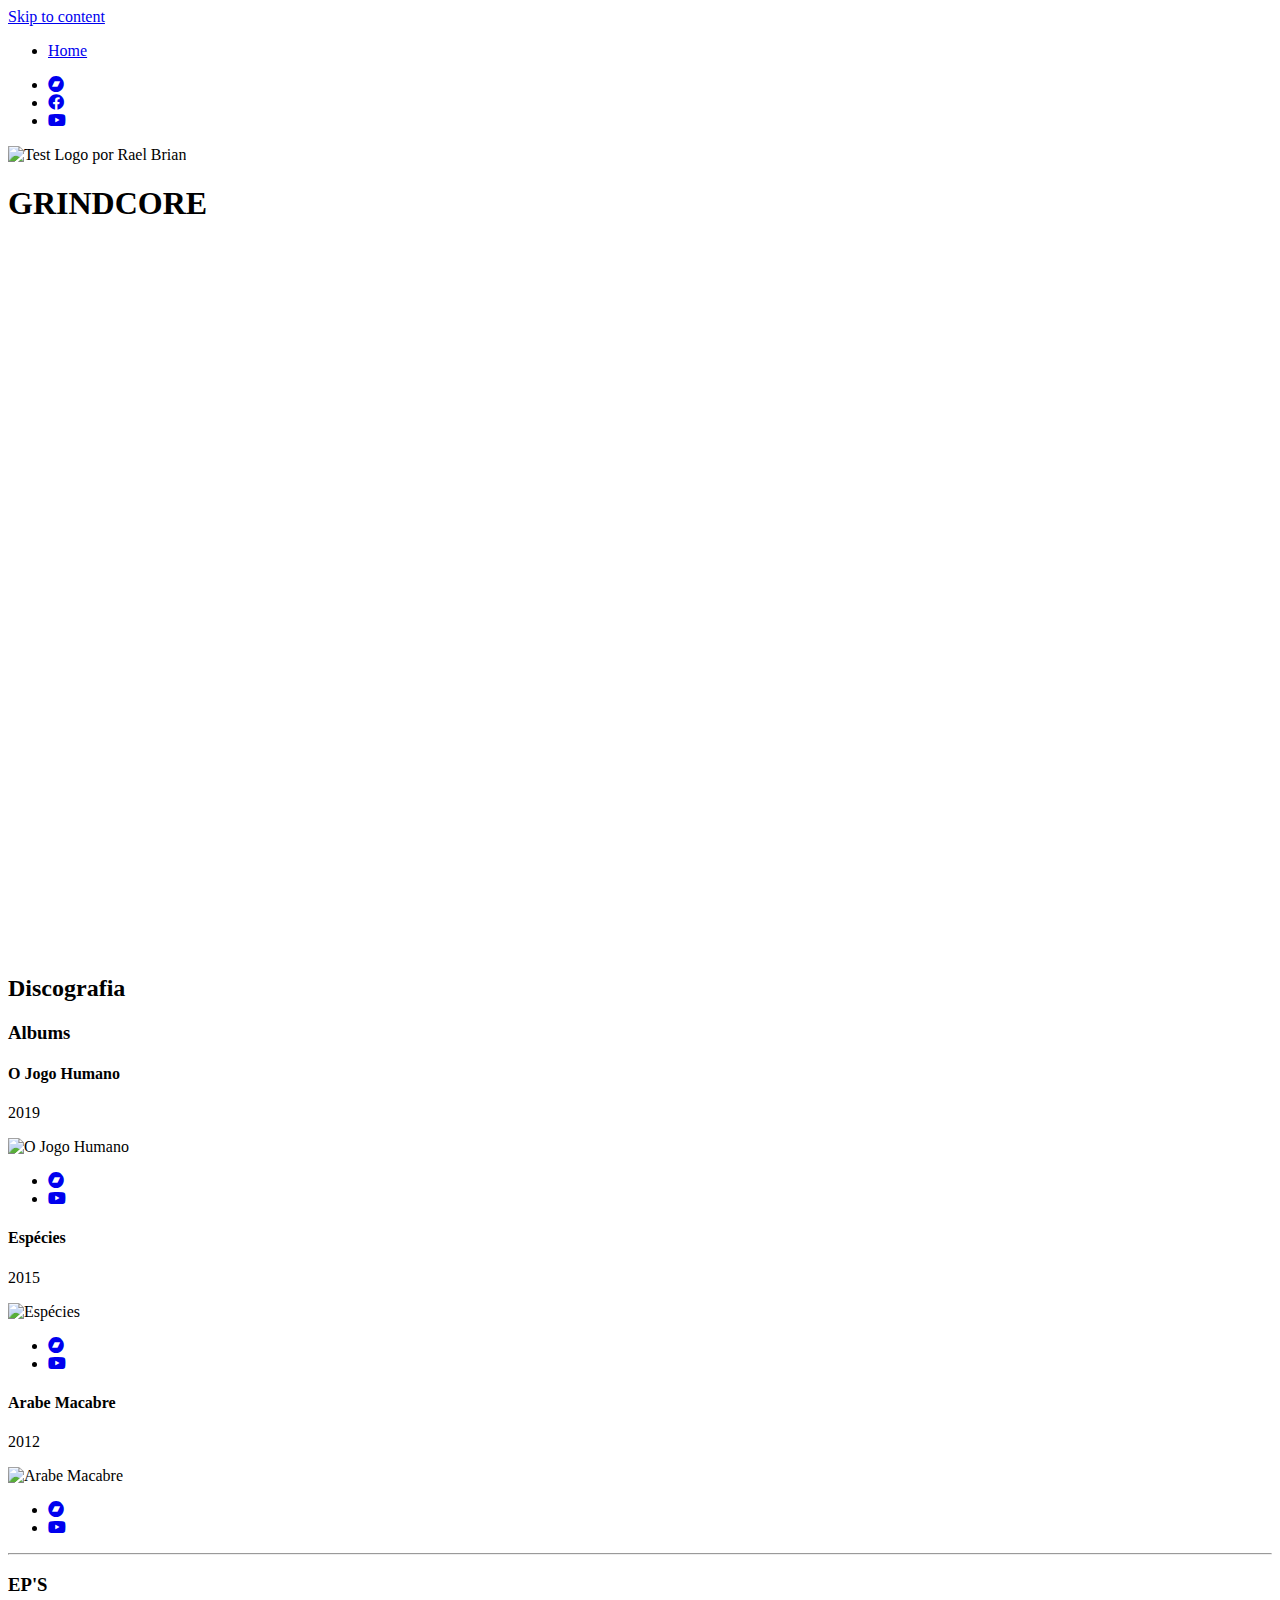
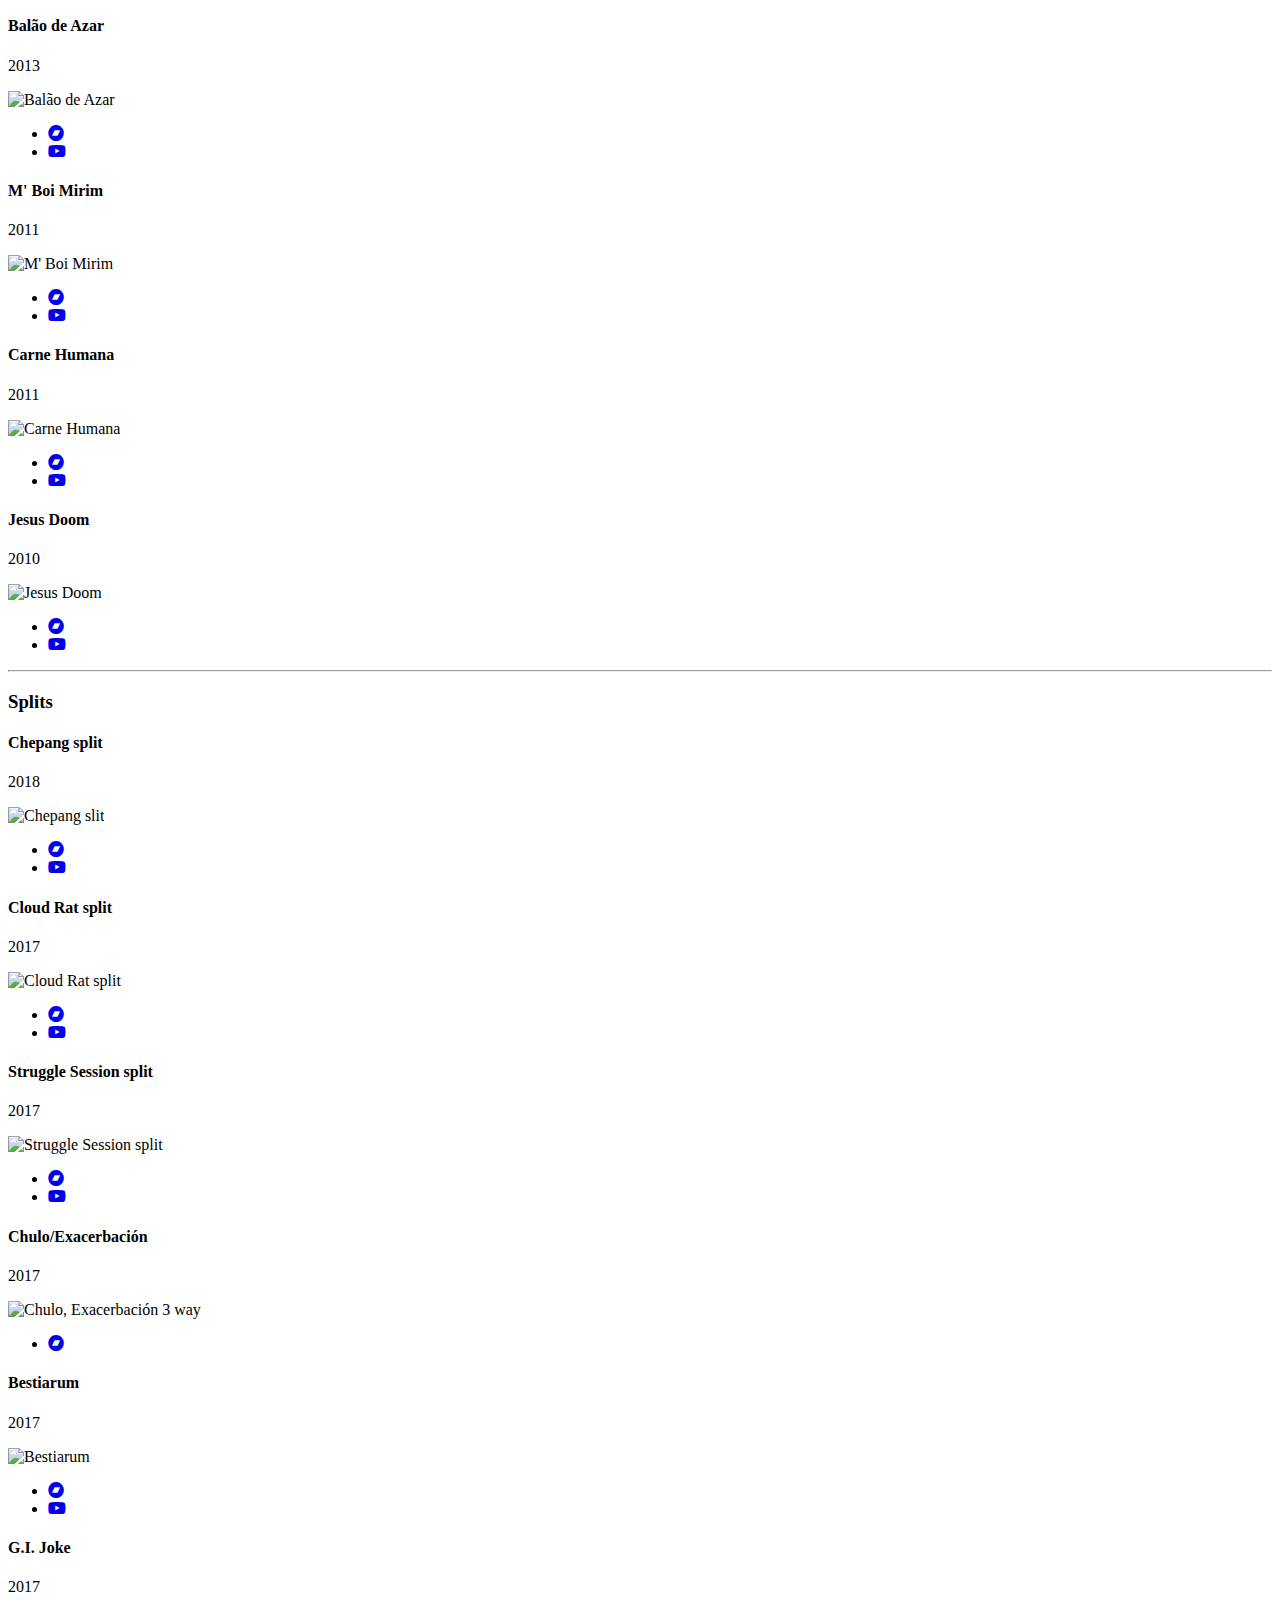
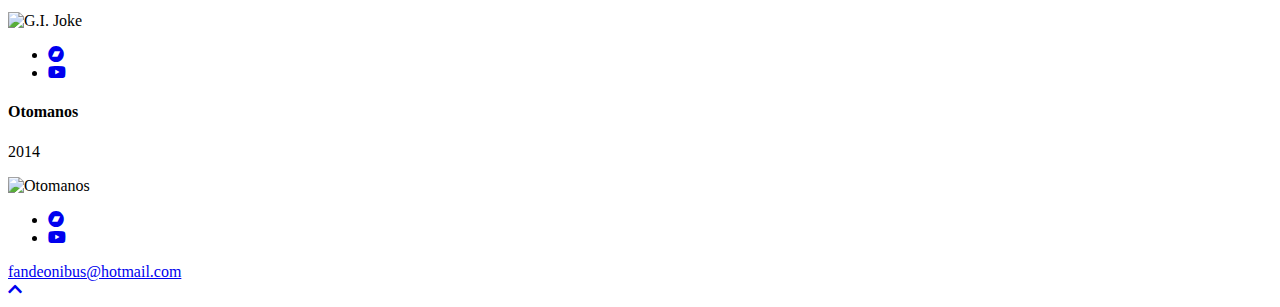
==== index.html @ f872b454 "Create index.html" ====
<!doctype html>
<html lang="pt-BR">

<head>
  <meta charset="UTF-8">
  <meta name="viewport" content="width=device-width, initial-scale=1">
  <!-- font awesome -->
  <link rel="stylesheet" href="https://cdnjs.cloudflare.com/ajax/libs/font-awesome/5.11.2/css/all.css">
  <!-- fonts -->
  <link
    href="https://fonts.googleapis.com/css?family=Dosis:200,300,400,500,600,700,800&amp;display=swap"
    rel="stylesheet" />

  <title>TEST &#8211; GRINDCORE</title>
  
  <link rel="stylesheet" id="test2019-style-css"
    href="css/app.css"
    type="text/css" media="all" />




  
  <!-- favicon -->
  <link rel="apple-touch-icon" sizes="180x180"
    href="pple-touch-icon.png">
  <link rel="icon" type="image/png" sizes="32x32"
    href="favicon-32x32.png">
  <link rel="icon" type="image/png" sizes="16x16"
    href="favicon-16x16.png">
</head>

<!-- loader -->
<!---------------------------------
  OVERLAY
---------------------------------->
<div class="overlay"></div>

<body class="home page-template page-template-page-home page-template-page-home-php page page-id-6">
  <div id="page" class="site">
    <a class="skip-link screen-reader-text" href="#content">Skip to content</a>

    <header id="masthead" class="masthead site-header">

      <div class="masthead__wrap">

        <!-- main-menu -->
        <nav class="main-menu">
          <ul class="main-menu__list">
            <li class="main-menu__item">
              <a href="https://testdeath.com.br/" title="Home"
                class="main-menu__link">Home</a>
            </li>
          </ul>
        </nav>

        <!-- social -->
        <ul class="social">
          <li class="social__item">
            <a href="https://testgrind.bandcamp.com/" target="_blank"
              title="Bandcamp" class="social__link"><i
                class=" social__icon social__icon--bandcamp fab fa-bandcamp"></i></a>
          </li>

          <li class="social__item">
            <a href="https://www.facebook.com/testgrind/" target="_blank"
              title="Facebook" class="social__link"><i
                class=" social__icon social__icon--facebook fab fa-facebook"></i></a>
          </li>

          <li class="social__item">
            <a href="https://www.youtube.com/channel/UCWrOYEV2e_RDUtXMfIpkm8A"
              target="_blank" title="YouTube" class="social__link"><i
                class=" social__icon social__icon--youtube fab fa-youtube"></i></a>
          </li>
        </ul>

      </div>

      <!-- <div class="site-branding">
							<p class="site-title"><a href="https://testdeath.com.br/" rel="home">TEST</a></p>
								<p class="site-description">GRINDCORE</p>
					</div>

		<nav id="site-navigation" class="main-navigation">
			<button class="menu-toggle" aria-controls="primary-menu" aria-expanded="false">Primary Menu</button>
			<div id="primary-menu" class="menu"><ul>
<li class="page_item page-item-70"><a href="https://testdeath.com.br/agenda/">Agenda</a></li>
<li class="page_item page-item-6 current_page_item"><a href="https://testdeath.com.br/" aria-current="page">Home</a></li>
</ul></div>
		</nav> -->
    </header>

    <div id="content" class="site-content">



      <!---------------------------------
  HERO
---------------------------------->
      <section class="hero">
        <!-- identity -->
        <div class="identity">

          <img
            src="https://web.archive.org/web/20200428084638im_/https://testdeath.com.br/wp-content/uploads/2020/01/test-logo-RaelBrian.png"
            alt="Test Logo por Rael Brian" class="identity__image" width="380" />

          <h1 class="identity__title">GRINDCORE</h1>
        </div>

        <!-- title -->
      
  
        <article class="feature-video">

          <style>
            .embed-container {
              position: relative;
              padding-bottom: 56.25%;
              height: 0;
              overflow: hidden;
              max-width: 100%;
            }
          
            .embed-container iframe,
            .embed-container object,
            .embed-container embed {
              position: absolute;
              top: 0;
              left: 0;
              width: 100%;
              height: 100%;
            }
          </style>
          <div class='embed-container'><iframe src='https://www.youtube.com/embed/NFOLNl3p86w' frameborder='0'
              allowfullscreen></iframe></div>

        </article>

      </section> <!-- end .hero -->
      <section class="section">

        <!-- title -->
        <div class="title">
          <h2 class="title__text">Discografia</h2>
        </div>


        <!-- Albums -->
        <section class="albums">

          <div class="albums__title">
            <h3 class="subtitle">Albums</h3>
          </div>

          <!-- album item -->
          <article class="albums__item">
            <h4 class="albums__name">O Jogo Humano</h4>
            <p class="albums__year">2019</p>
            <div class="albums__cover-wrap">
              <img
                data-src="images/albums/o-jogo-humano-bncmp.jpg"
                alt="O Jogo Humano" class="albums__cover">
            </div>

            <ul class="platforms">
              <li class="platforms__item">
                <a href="https://testgrind.bandcamp.com/album/o-jogo-humano-bandcamp-edit"
                  target="_blank" title="Bandcamp" class="platforms__link"><i
                    class="platforms__icon platforms__icon--bandcamp fab fa-bandcamp"></i></a>
              </li>
              <li class="platforms__item">
                <a href="https://www.youtube.com/watch?v=fslRxEBNBH8"
                  target="_blank" title="YouTube" class="platforms__link"><i
                    class="platforms__icon platforms__icon--youtube fab fa-youtube"></i></a>
              </li>
            </ul>
          </article>

          <!-- album item -->
          <article class="albums__item">
            <h4 class="albums__name">Espécies</h4>
            <p class="albums__year">2015</p>
            <div class="albums__cover-wrap">
              <img
                data-src="images/albums/especies-cover.jpg"
                alt="Espécies" class="albums__cover">
            </div>

            <ul class="platforms">
              <li class="platforms__item">
                <a href="https://testgrind.bandcamp.com/album/esp-cies"
                  target="_blank" title="Bandcamp" class="platforms__link"><i
                    class="platforms__icon platforms__icon--bandcamp fab fa-bandcamp"></i></a>
              </li>
              <li class="platforms__item">
                <a href="https://www.youtube.com/watch?v=FbZ4Hc7PgfA"
                  target="_blank" title="YouTube" class="platforms__link"><i
                    class="platforms__icon platforms__icon--youtube fab fa-youtube"></i></a>
              </li>
            </ul>
          </article>

          <!-- album item -->
          <article class="albums__item">
            <h4 class="albums__name">Arabe Macabre</h4>
            <p class="albums__year">2012</p>
            <div class="albums__cover-wrap">
              <img
                data-src="images/albums/arabe-macabre-cover.jpg"
                alt="Arabe Macabre" class="albums__cover">
            </div>

            <ul class="platforms">
              <li class="platforms__item">
                <a href="https://testgrind.bandcamp.com/album/arabe-macabre"
                  target="_blank" title="Bandcamp" class="platforms__link"><i
                    class="platforms__icon platforms__icon--bandcamp fab fa-bandcamp"></i></a>
              </li>
              <li class="platforms__item">
                <a href="https://www.youtube.com/watch?v=S_bRQFIpBnE"
                  target="_blank" title="YouTube" class="platforms__link"><i
                    class="platforms__icon platforms__icon--youtube fab fa-youtube"></i></a>
              </li>
            </ul>
          </article>

        </section>

        <hr class="divider">

        <!-- EP's -->
        <section class="albums">

          <div class="albums__title">
            <h3 class="subtitle">EP'S</h3>
          </div>

          <!-- album item -->
          <article class="albums__item">
            <h4 class="albums__name">Balão de Azar</h4>
            <p class="albums__year">2013</p>
            <div class="albums__cover-wrap">
              <img
                data-src="images/albums/balaodeazar-cover.jpg"
                alt="Balão de Azar" class="albums__cover">
            </div>

            <ul class="platforms">
              <li class="platforms__item">
                <a href="https://testgrind.bandcamp.com/album/bal-o-de-azar"
                  target="_blank" title="Bandcamp" class="platforms__link"><i
                    class="platforms__icon platforms__icon--bandcamp fab fa-bandcamp"></i></a>
              </li>
              <li class="platforms__item">
                <a href="https://www.youtube.com/watch?v=VwniEjxw1tY"
                  target="_blank" title="YouTube" class="platforms__link"><i
                    class="platforms__icon platforms__icon--youtube fab fa-youtube"></i></a>
              </li>
            </ul>
          </article>

          <!-- album item -->
          <article class="albums__item">
            <h4 class="albums__name">M' Boi Mirim</h4>
            <p class="albums__year">2011</p>
            <div class="albums__cover-wrap">
              <img
                data-src="images/albums/mboimirim-cover.jpg"
                alt="M' Boi Mirim" class="albums__cover">
            </div>

            <ul class="platforms">
              <li class="platforms__item">
                <a href="https://testgrind.bandcamp.com/album/m-boi-mirim"
                  target="_blank" title="Bandcamp" class="platforms__link"><i
                    class="platforms__icon  platforms__icon--bandcamp fab fa-bandcamp"></i></a>
              </li>
              <li class="platforms__item">
                <a href="https://www.youtube.com/watch?v=J9SYLvSTitU"
                  target="_blank" title="YouTube" class="platforms__link"><i
                    class="platforms__icon  platforms__icon--youtube fab fa-youtube"></i></a>
              </li>
            </ul>
          </article>

          <!-- album item -->
          <article class="albums__item">
            <h4 class="albums__name">Carne Humana</h4>
            <p class="albums__year">2011</p>
            <div class="albums__cover-wrap">
              <img
                data-src="images/albums/carne-humana-cover.jpg"
                alt="Carne Humana" class="albums__cover">
            </div>

            <ul class="platforms">
              <li class="platforms__item">
                <a href="https://testgrind.bandcamp.com/album/carne-humana"
                  target="_blank" title="Bandcamp" class="platforms__link"><i
                    class="platforms__icon platforms__icon--bandcamp fab fa-bandcamp"></i></a>
              </li>
              <li class="platforms__item">
                <a href="https://www.youtube.com/watch?v=O1ae-QJW0Uo"
                  target="_blank" title="YouTube" class="platforms__link"><i
                    class="platforms__icon platforms__icon--youtube fab fa-youtube"></i></a>
              </li>
            </ul>
          </article>

          <!-- album item -->
          <article class="albums__item">
            <h4 class="albums__name">Jesus Doom</h4>
            <p class="albums__year">2010</p>
            <div class="albums__cover-wrap">
              <img
                data-src="images/albums/jesus-doom-cover.jpg"
                alt="Jesus Doom" class="albums__cover">
            </div>

            <ul class="platforms">
              <li class="platforms__item">
                <a href="https://testgrind.bandcamp.com/album/jesus-doom"
                  target="_blank" title="Bandcamp" class="platforms__link"><i
                    class="platforms__icon platforms__icon--bandcamp fab fa-bandcamp"></i></a>
              </li>
              <li class="platforms__item">
                <a href="https://www.youtube.com/watch?v=tVLimVxdhrQ"
                  target="_blank" title="YouTube" class="platforms__link"><i
                    class="platforms__icon platforms__icon--youtube fab fa-youtube"></i></a>
              </li>
            </ul>
          </article>

        </section>

        <hr class="divider">

        <!-- Splits -->
        <section class="albums">

          <div class="albums__title">
            <h3 class="subtitle">Splits</h3>
          </div>

          <!-- album item -->
          <article class="albums__item">
            <h4 class="albums__name">Chepang split</h4>
            <p class="albums__year">2018</p>
            <div class="albums__cover-wrap">
              <img
                data-src="images/albums/chepang-cover.jpg"
                alt="Chepang slit" class="albums__cover">
            </div>

            <ul class="platforms">
              <li class="platforms__item">
                <a href="https://chepang.bandcamp.com/album/chepang-test"
                  target="_blank" title="Bandcamp" class="platforms__link"><i
                    class="platforms__icon  platforms__icon--bandcamp fab fa-bandcamp"></i></a>
              </li>
              <li class="platforms__item">
                <a href="https://www.youtube.com/watch?v=evqMl261u-o"
                  target="_blank" title="YouTube" class="platforms__link"><i
                    class="platforms__icon platforms__icon--youtube fab fa-youtube"></i></a>
              </li>
            </ul>
          </article>

          <!-- album item -->
          <article class="albums__item">
            <h4 class="albums__name">Cloud Rat split</h4>
            <p class="albums__year">2017</p>
            <div class="albums__cover-wrap">
              <img
                data-src="images/albums/cloudrat-cover.jpg"
                alt="Cloud Rat split" class="albums__cover">
            </div>

            <ul class="platforms">
              <li class="platforms__item">
                <a href="https://momentofcollapserecords.bandcamp.com/album/cloud-rat-test"
                  target="_blank" title="Bandcamp" class="platforms__link"><i
                    class="platforms__icon  platforms__icon--bandcamp fab fa-bandcamp"></i></a>
              </li>
              <li class="platforms__item">
                <a href="https://www.youtube.com/watch?v=HdaGfaAgNwQ&amp;list=OLAK5uy_lnwpGZPc8JqRUm-fEDxVZrDL10nLwFzQw"
                  target="_blank" title="YouTube" class="platforms__link"><i
                    class="platforms__icon platforms__icon--youtube fab fa-youtube"></i></a>
              </li>
            </ul>
          </article>

          <!-- album item -->
          <article class="albums__item">
            <h4 class="albums__name">Struggle Session split</h4>
            <p class="albums__year">2017</p>
            <div class="albums__cover-wrap">
              <img
                data-src="images/albums/strugglesession-cover.jpg"
                alt="Struggle Session split" class="albums__cover">
            </div>

            <ul class="platforms">
              <li class="platforms__item">
                <a href="https://strugglesession.bandcamp.com/album/split-w-t-e-s-t"
                  target="_blank" title="Bandcamp" class="platforms__link"><i
                    class="platforms__icon platforms__icon--bandcamp fab fa-bandcamp"></i></a>
              </li>
              <li class="platforms__item">
                <a href="https://www.youtube.com/watch?v=60bSxwm-xZs"
                  target="_blank" title="YouTube" class="platforms__link"><i
                    class="platforms__icon platforms__icon--youtube fab fa-youtube"></i></a>
              </li>
            </ul>
          </article>

          <!-- album item -->
          <article class="albums__item">
            <h4 class="albums__name">Chulo/Exacerbación</h4>
            <p class="albums__year">2017</p>
            <div class="albums__cover-wrap">
              <img
                data-src="images/albums/chuloexacerbacion-cover.jpg"
                alt="Chulo, Exacerbación 3 way" class="albums__cover">
            </div>

            <ul class="platforms">
              <li class="platforms__item">
                <a href="https://testgrind.bandcamp.com/album/test-chulo-exacerbaci-n-3-way-tape"
                  target="_blank" title="Bandcamp" class="platforms__link"><i
                    class="platforms__icon platforms__icon--bandcamp fab fa-bandcamp"></i></a>
              </li>
            </ul>
          </article>

          <!-- album item -->
          <article class="albums__item">
            <h4 class="albums__name">Bestiarum</h4>
            <p class="albums__year">2017</p>
            <div class="albums__cover-wrap">
              <img
                data-src="images/albums/bestiarum-cover.jpg"
                alt="Bestiarum" class="albums__cover">
            </div>

            <ul class="platforms">
              <li class="platforms__item">
                <a href="https://entropiah.bandcamp.com/album/bestiarum-split-w-test"
                  target="_blank" title="Bandcamp" class="platforms__link"><i
                    class="platforms__icon platforms__icon--bandcamp fab fa-bandcamp"></i></a>
              </li>
              <li class="platforms__item">
                <a href="https://www.youtube.com/watch?v=vjovsAF3-Ws"
                  target="_blank" title="YouTube" class="platforms__link"><i
                    class="platforms__icon platforms__icon--youtube fab fa-youtube"></i></a>
              </li>
            </ul>
          </article>

          <!-- album item -->
          <article class="albums__item">
            <h4 class="albums__name">G.I. Joke</h4>
            <p class="albums__year">2017</p>
            <div class="albums__cover-wrap">
              <img
                data-src="images/albums/gijoke-cover.jpg"
                alt="G.I. Joke" class="albums__cover">
            </div>

            <ul class="platforms">
              <li class="platforms__item">
                <a href="https://abekeit.bandcamp.com/album/g-i-joke-test-split"
                  target="_blank" title="Bandcamp" class="platforms__link"><i
                    class="platforms__icon platforms__icon--bandcamp fab fa-bandcamp"></i></a>
              </li>
              <li class="platforms__item">
                <a href="https://www.youtube.com/watch?v=RcooCpEz7tc"
                  target="_blank" title="YouTube" class="platforms__link"><i
                    class="platforms__icon platforms__icon--youtube fab fa-youtube"></i></a>
              </li>
            </ul>
          </article>

          <!-- album item -->
          <article class="albums__item">
            <h4 class="albums__name">Otomanos</h4>
            <p class="albums__year">2014</p>
            <div class="albums__cover-wrap">
              <img
                data-src="images/albums/otomanos-cover.jpg"
                alt="Otomanos" class="albums__cover">
            </div>

            <ul class="platforms">
              <li class="platforms__item">
                <a href="https://otomanos.bandcamp.com/" target="_blank"
                  title="Bandcamp" class="platforms__link"><i
                    class="platforms__icon platforms__icon--bandcamp fab fa-bandcamp"></i></a>
              </li>
              <li class="platforms__item">
                <a href="https://www.youtube.com/watch?v=VLdUDlGlqF8"
                  target="_blank" title="YouTube" class="platforms__link"><i
                    class="platforms__icon platforms__icon--youtube fab fa-youtube"></i></a>
              </li>
            </ul>
          </article>

        </section>

      </section>


      <!---------------------------------
  FOOTER
---------------------------------->
      <footer class="main-footer">
        <div class="highlight highlight--footer">
          <a href="https://web.archive.org/web/20200428084638/mailto:fandeonibus@hotmail.com" title="Email"
            class="highlight__text  highlight__text--footer">fandeonibus@hotmail.com</a>
        </div>
      </footer>

      <!-- back to top -->
      <a href="#top" title="Top" id="to-top" class="to-top">
        <i class="to-top__icon fas fa-chevron-up"></i>
      </a>

      <script type="text/javascript"
        src="https://web.archive.org/web/20200428084638js_/https://testdeath.com.br/wp-content/themes/test2019/js/navigation.js?ver=20151215"></script>
      <script type="text/javascript"
        src="https://web.archive.org/web/20200428084638js_/https://testdeath.com.br/wp-content/themes/test2019/js/skip-link-focus-fix.js?ver=20151215"></script>
      <script type="text/javascript"
        src="https://web.archive.org/web/20200428084638js_/https://testdeath.com.br/wp-includes/js/wp-embed.min.js?ver=5.3.2"></script>

      <!-- Jquery 3.4.1 -->
      <script
        src="https://web.archive.org/web/20200428084638js_/https://testdeath.com.br/wp-content/themes/test2019/assets/js/jquery341.min.js"></script>
      <!-- javascript -->
      <script
        src="https://web.archive.org/web/20200428084638js_/https://testdeath.com.br/wp-content/themes/test2019/assets/js/app.js"></script>
</body>

</html>
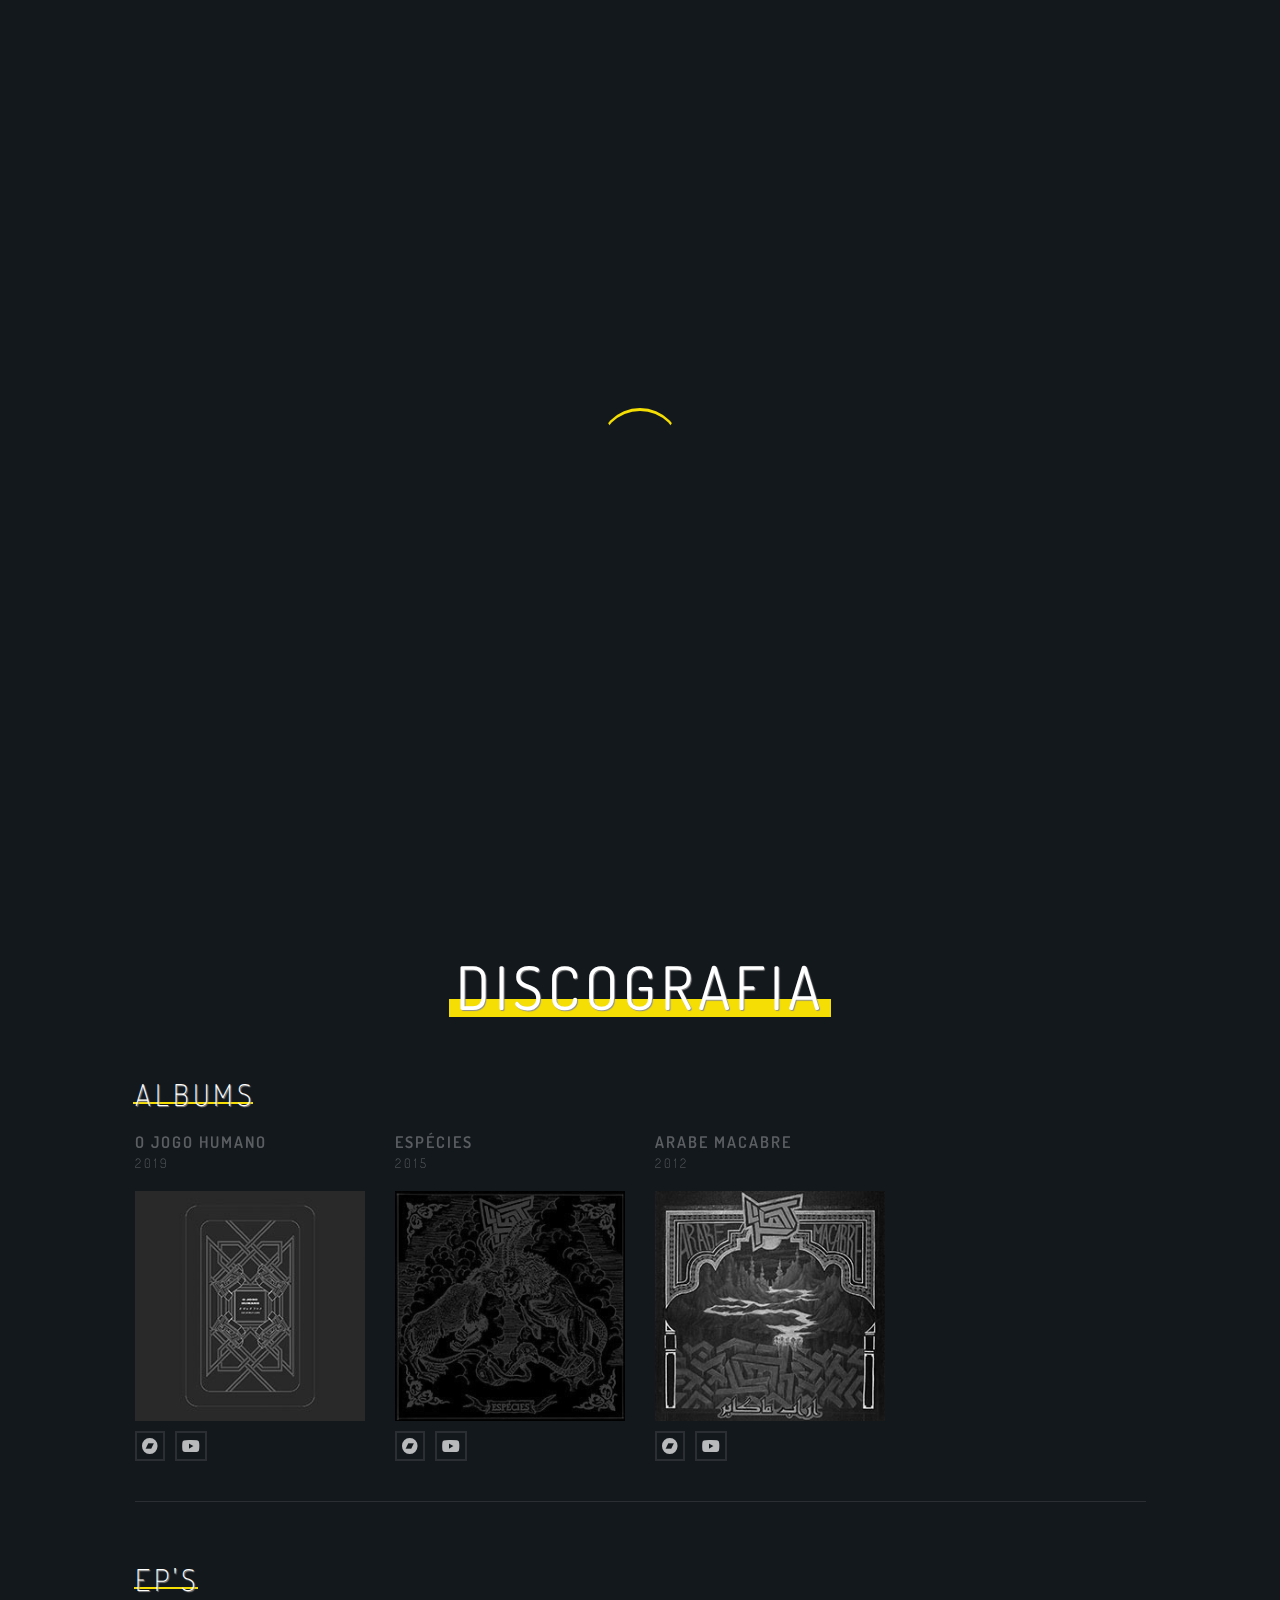
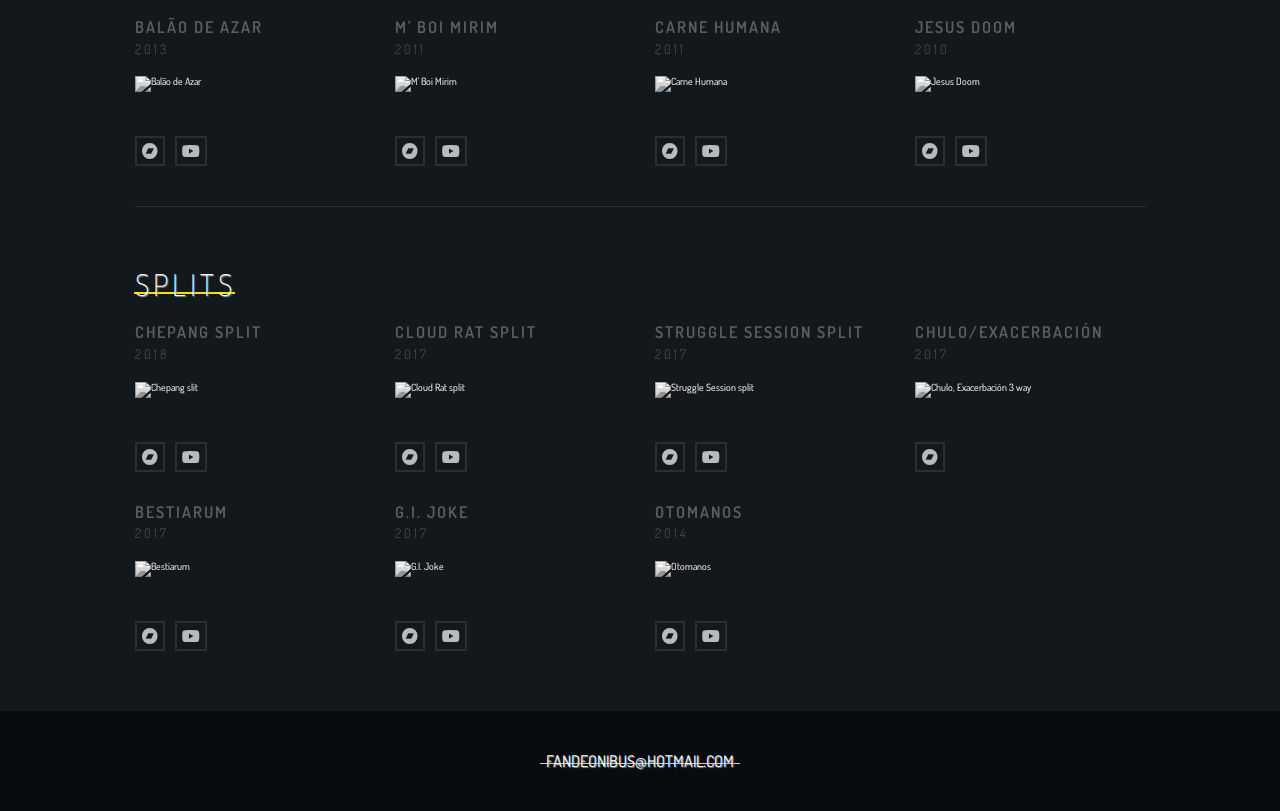
==== commit ba83510d: "Housekeeping" ====
--- a/index.html
+++ b/index.html
@@ -527,19 +527,8 @@
         <i class="to-top__icon fas fa-chevron-up"></i>
       </a>
 
-      <script type="text/javascript"
-        src="https://web.archive.org/web/20200428084638js_/https://testdeath.com.br/wp-content/themes/test2019/js/navigation.js?ver=20151215"></script>
-      <script type="text/javascript"
-        src="https://web.archive.org/web/20200428084638js_/https://testdeath.com.br/wp-content/themes/test2019/js/skip-link-focus-fix.js?ver=20151215"></script>
-      <script type="text/javascript"
-        src="https://web.archive.org/web/20200428084638js_/https://testdeath.com.br/wp-includes/js/wp-embed.min.js?ver=5.3.2"></script>
-
-      <!-- Jquery 3.4.1 -->
-      <script
-        src="https://web.archive.org/web/20200428084638js_/https://testdeath.com.br/wp-content/themes/test2019/assets/js/jquery341.min.js"></script>
       <!-- javascript -->
-      <script
-        src="https://web.archive.org/web/20200428084638js_/https://testdeath.com.br/wp-content/themes/test2019/assets/js/app.js"></script>
+      <script src="js/main.js"></script>
 </body>
 
-</html>
+</html>--- a/css/app.css
+++ b/css/app.css
@@ -0,0 +1,1120 @@
+/*--------------------------------------------------------------
+# Normalize
+--------------------------------------------------------------*/
+/* PLUGINS STYLES */
+/*'Plugins' holds 3rd part styles*/
+/* BASE STYLES */
+/*'Base' holds Helpers, mixins, variables and reset*/
+/*! normalize.css v8.0.1 | MIT License | github.com/necolas/normalize.css */
+/* Document
+ * ========================================================================== */
+/**
+ * 1. Correct the line height in all browsers.
+ * 2. Prevent adjustments of font size after orientation changes in iOS. */
+html {
+  line-height: 1.15;
+  font-size: 62.5% !important;
+  /* 1 */
+  -webkit-text-size-adjust: 100%;
+  /* 2 */
+}
+
+/* Sections
+ * ========================================================================== */
+/**
+ * Remove the margin in all browsers. */
+body {
+  margin: 0;
+}
+
+/**
+ * Render the `main` element consistently in IE. */
+main {
+  display: block;
+}
+
+/**
+ * Correct the font size and margin on `h1` elements within `section` and
+ * `article` contexts in Chrome, Firefox, and Safari. */
+h1 {
+  font-size: 2em;
+  margin: 0.67em 0;
+}
+
+h1,
+h2,
+p {
+  margin: 0;
+}
+
+/* Grouping content
+ * ========================================================================== */
+/**
+ * 1. Add the correct box sizing in Firefox.
+ * 2. Show the overflow in Edge and IE. */
+hr {
+  -webkit-box-sizing: content-box;
+  box-sizing: content-box;
+  /* 1 */
+  height: 0;
+  /* 1 */
+  overflow: visible;
+  /* 2 */
+}
+
+/**
+ * 1. Correct the inheritance and scaling of font size in all browsers.
+ * 2. Correct the odd `em` font sizing in all browsers. */
+pre {
+  font-family: monospace, monospace;
+  /* 1 */
+  font-size: 1em;
+  /* 2 */
+}
+
+/* Text-level semantics
+ * ========================================================================== */
+/**
+ * Remove the gray background on active links in IE 10. */
+a {
+  background-color: transparent;
+}
+
+/**
+ * 1. Remove the bottom border in Chrome 57-
+ * 2. Add the correct text decoration in Chrome, Edge, IE, Opera, and Safari. */
+abbr[title] {
+  border-bottom: none;
+  /* 1 */
+  text-decoration: underline;
+  /* 2 */
+  -webkit-text-decoration: underline dotted;
+  text-decoration: underline dotted;
+  /* 2 */
+}
+
+/**
+ * Add the correct font weight in Chrome, Edge, and Safari. */
+b,
+strong {
+  font-weight: bolder;
+}
+
+/**
+ * 1. Correct the inheritance and scaling of font size in all browsers.
+ * 2. Correct the odd `em` font sizing in all browsers. */
+code,
+kbd,
+samp {
+  font-family: monospace, monospace;
+  /* 1 */
+  font-size: 1em;
+  /* 2 */
+}
+
+/**
+ * Add the correct font size in all browsers. */
+small {
+  font-size: 80%;
+}
+
+/**
+ * Prevent `sub` and `sup` elements from affecting the line height in
+ * all browsers. */
+sub,
+sup {
+  font-size: 75%;
+  line-height: 0;
+  position: relative;
+  vertical-align: baseline;
+}
+
+sub {
+  bottom: -0.25em;
+}
+
+sup {
+  top: -0.5em;
+}
+
+/* Embedded content
+ * ========================================================================== */
+/**
+ * Remove the border on images inside links in IE 10. */
+img {
+  border-style: none;
+  width: 100%;
+}
+
+/* Forms
+ * ========================================================================== */
+/**
+ * 1. Change the font styles in all browsers.
+ * 2. Remove the margin in Firefox and Safari. */
+button,
+input,
+optgroup,
+select,
+textarea {
+  font-family: inherit;
+  /* 1 */
+  font-size: 100%;
+  /* 1 */
+  line-height: 1.15;
+  /* 1 */
+  margin: 0;
+  /* 2 */
+}
+
+/**
+ * Show the overflow in IE.
+ * 1. Show the overflow in Edge. */
+button,
+input {
+  /* 1 */
+  overflow: visible;
+}
+
+/**
+ * Remove the inheritance of text transform in Edge, Firefox, and IE.
+ * 1. Remove the inheritance of text transform in Firefox. */
+button,
+select {
+  /* 1 */
+  text-transform: none;
+}
+
+/**
+ * Correct the inability to style clickable types in iOS and Safari. */
+button,
+[type='button'],
+[type='reset'],
+[type='submit'] {
+  -webkit-appearance: button;
+}
+
+/**
+ * Remove the inner border and padding in Firefox. */
+button::-moz-focus-inner,
+[type='button']::-moz-focus-inner,
+[type='reset']::-moz-focus-inner,
+[type='submit']::-moz-focus-inner {
+  border-style: none;
+  padding: 0;
+}
+
+/**
+ * Restore the focus styles unset by the previous rule. */
+button:-moz-focusring,
+[type='button']:-moz-focusring,
+[type='reset']:-moz-focusring,
+[type='submit']:-moz-focusring {
+  outline: 1px dotted ButtonText;
+}
+
+/**
+ * Correct the padding in Firefox. */
+fieldset {
+  padding: 0.35em 0.75em 0.625em;
+}
+
+/**
+ * 1. Correct the text wrapping in Edge and IE.
+ * 2. Correct the color inheritance from `fieldset` elements in IE.
+ * 3. Remove the padding so developers are not caught out when they zero out
+ *    `fieldset` elements in all browsers. */
+legend {
+  -webkit-box-sizing: border-box;
+  box-sizing: border-box;
+  /* 1 */
+  color: inherit;
+  /* 2 */
+  display: table;
+  /* 1 */
+  max-width: 100%;
+  /* 1 */
+  padding: 0;
+  /* 3 */
+  white-space: normal;
+  /* 1 */
+}
+
+/**
+ * Add the correct vertical alignment in Chrome, Firefox, and Opera. */
+progress {
+  vertical-align: baseline;
+}
+
+/**
+ * Remove the default vertical scrollbar in IE 10+. */
+textarea {
+  overflow: auto;
+}
+
+/**
+ * 1. Add the correct box sizing in IE 10.
+ * 2. Remove the padding in IE 10. */
+[type='checkbox'],
+[type='radio'] {
+  -webkit-box-sizing: border-box;
+  box-sizing: border-box;
+  /* 1 */
+  padding: 0;
+  /* 2 */
+}
+
+/**
+ * Correct the cursor style of increment and decrement buttons in Chrome. */
+[type='number']::-webkit-inner-spin-button,
+[type='number']::-webkit-outer-spin-button {
+  height: auto;
+}
+
+/**
+ * 1. Correct the odd appearance in Chrome and Safari.
+ * 2. Correct the outline style in Safari. */
+[type='search'] {
+  -webkit-appearance: textfield;
+  /* 1 */
+  outline-offset: -2px;
+  /* 2 */
+}
+[type='search']::-webkit-search-decoration {
+  -webkit-appearance: none;
+}
+
+/**
+ * Remove the inner padding in Chrome and Safari on macOS. */
+/**
+ * 1. Correct the inability to style clickable types in iOS and Safari.
+ * 2. Change font properties to `inherit` in Safari. */
+::-webkit-file-upload-button {
+  -webkit-appearance: button;
+  /* 1 */
+  font: inherit;
+  /* 2 */
+}
+
+/* Interactive
+ * ========================================================================== */
+/*
+ * Add the correct display in Edge, IE 10+, and Firefox. */
+details {
+  display: block;
+}
+
+/*
+ * Add the correct display in all browsers. */
+summary {
+  display: list-item;
+}
+
+/* Misc
+ * ========================================================================== */
+/**
+ * Add the correct display in IE 10+. */
+template,
+[hidden] {
+  display: none;
+}
+
+/**
+ * Add the correct display in IE 10. */
+[hidden] {
+  display: none;
+}
+
+/*--------------------------------------------------------------
+# Accessibility
+--------------------------------------------------------------*/
+/* Text meant only for screen readers. */
+.screen-reader-text {
+  border: 0;
+  clip: rect(1px, 1px, 1px, 1px);
+  clip-path: inset(50%);
+  height: 1px;
+  margin: -1px;
+  overflow: hidden;
+  padding: 0;
+  position: absolute !important;
+  width: 1px;
+  word-wrap: normal !important; /* Many screen reader and browser combinations announce broken words as they would appear visually. */
+}
+
+.screen-reader-text:focus {
+  background-color: #f1f1f1;
+  border-radius: 3px;
+  box-shadow: 0 0 2px 2px rgba(0, 0, 0, 0.6);
+  clip: auto !important;
+  clip-path: none;
+  color: #21759b;
+  display: block;
+  font-size: 14px;
+  font-size: 0.875rem;
+  font-weight: bold;
+  height: auto;
+  left: 5px;
+  line-height: normal;
+  padding: 15px 23px 14px;
+  text-decoration: none;
+  top: 5px;
+  width: auto;
+  z-index: 100000;
+  /* Above WP toolbar. */
+}
+
+/* Do not show the outline on the skip link target. */
+#content[tabindex='-1']:focus {
+  outline: 0;
+}
+
+/*--------------------------------------------------------------
+# Alignments
+--------------------------------------------------------------*/
+.alignleft {
+  display: inline;
+  float: left;
+  margin-right: 1.5em;
+}
+
+.alignright {
+  display: inline;
+  float: right;
+  margin-left: 1.5em;
+}
+
+.aligncenter {
+  clear: both;
+  display: block;
+  margin-left: auto;
+  margin-right: auto;
+}
+
+/*--------------------------------------------------------------
+## Custom Theme CSS
+--------------------------------------------------------------*/
+
+body {
+  font-family: 'Dosis', sans-serif;
+  color: white;
+  width: 100%;
+  height: 100%;
+  background-color: #13181d;
+  position: relative;
+}
+
+/* overlay
+ * ========================================================================== */
+
+.overlay {
+  height: 100vh;
+  width: 100%;
+  background: #13181d;
+  position: fixed;
+  left: 0;
+  top: 0;
+  z-index: 99;
+  opacity: 1;
+  visibility: visible;
+  transition: all 0.5s ease-in-out;
+}
+
+.overlay.hidden {
+  animation: fadeOut 1s;
+  animation-fill-mode: forwards;
+}
+
+.overlay::after {
+  content: '';
+  width: 8rem;
+  height: 8rem;
+  border: 0.2rem solid transparent;
+  border-top: 0.3rem solid #f5de04;
+  border-radius: 100%;
+  position: absolute;
+  top: 0;
+  bottom: 0;
+  left: 0;
+  right: 0;
+  margin: auto;
+  z-index: 3;
+  animation: spin 1s infinite linear;
+}
+
+@keyframes fadeOut {
+  100% {
+    opacity: 0;
+    visibility: hidden;
+  }
+}
+
+@keyframes spin {
+  from {
+    transform: rotate(0deg);
+  }
+  to {
+    transform: rotate(360deg);
+  }
+}
+
+/* masthead
+ * ========================================================================== */
+.masthead {
+  position: absolute;
+  width: 100%;
+  z-index: 1;
+  height: 4.7rem;
+  display: flex;
+  justify-content: center;
+  background-color: rgba(0, 0, 0, 0.5);
+}
+
+.masthead__wrap {
+  width: 100%;
+  max-width: 100rem;
+  display: flex;
+  justify-content: space-between;
+  align-items: center;
+  padding: 0 1rem;
+}
+
+/* main-menu
+ * ========================================================================== */
+.main-menu {
+  display: inline-block;
+}
+
+.main-menu__list {
+  margin: 0;
+  padding: 0;
+}
+
+.main-menu__item {
+  list-style-type: none;
+}
+
+.main-menu__link {
+  color: white !important;
+  text-decoration: none;
+  text-transform: uppercase;
+  font-size: 1.6rem;
+  vertical-align: middle;
+  display: inline-block;
+  line-height: 4.7rem;
+  font-weight: 600;
+  letter-spacing: 0.4rem;
+  position: relative;
+  text-shadow: 0.1rem 0.1rem 0.1rem #000;
+}
+
+.main-menu__link::after {
+  content: '';
+  position: absolute;
+  width: 105%;
+  height: 0.2rem;
+  background-color: #f5de04;
+  bottom: 2rem;
+  left: 50%;
+  margin-left: -56%;
+  z-index: -1;
+  transition: width 0.3s ease-in-out;
+}
+
+.main-menu__link:hover::after {
+  width: 0;
+}
+
+/* social
+ * ========================================================================== */
+.social {
+  margin: 0;
+  padding: 0;
+  list-style-type: none;
+  display: flex;
+  opacity: 0.4;
+  transition: all 0.3s ease-in-out;
+}
+
+.social:hover {
+  opacity: 1;
+}
+
+.social__link {
+  font-size: 2rem;
+  margin-left: 0.7rem;
+  display: block;
+}
+
+.social__icon {
+  color: white;
+  transition: all 0.3s ease-in-out;
+}
+
+.social__icon--bandcamp:hover {
+  color: #1da0c3;
+}
+
+.social__icon--facebook:hover {
+  color: #4267b2;
+}
+
+.social__icon--youtube:hover {
+  color: #ff0000;
+}
+
+.social__icon:hover {
+  opacity: 1;
+}
+
+@media (min-width: 48rem /* 768/16 */) {
+  .social__link {
+    font-size: 3rem;
+  }
+}
+
+/* HERO
+ * ========================================================================== */
+.hero {
+  background: /*linear-gradient(rgba(0, 0, 0, 0.7) 100%, rgba(0, 0, 0, 0.7) 100%), */ url('../images/hero/Test-ChrisJustino.jpg');
+  background-size: cover;
+  background-position: center center;
+  background-attachment: fixed;
+  width: 100%;
+  min-height: 100vh;
+  padding: 0 1rem;
+  box-sizing: border-box;
+  display: flex;
+  flex-direction: column;
+  align-items: center;
+  /* transform: scale(); */
+}
+
+/* identity
+ * ========================================================================== */
+.identity {
+  padding-top: 3rem;
+}
+
+.identity__image {
+  width: 25rem;
+  display: block;
+  margin: 0 auto 0.7rem;
+  position: relative;
+  z-index: 1;
+}
+
+.identity__title {
+  text-transform: uppercase;
+  color: white;
+  text-align: center;
+  font-size: 2rem;
+  letter-spacing: 0.6rem;
+  font-weight: 800;
+  margin-bottom: 2.5rem;
+}
+
+@media (min-width: 46.25rem /* 740/16 */) {
+  .identity__image {
+    width: 38rem;
+  }
+
+  .identity__title {
+    margin-bottom: 4rem;
+  }
+}
+
+/* title
+ * ========================================================================== */
+.title {
+  position: relative;
+  padding: 0 0.625em;
+  display: inline-block;
+  z-index: 2;
+  margin-bottom: 2.5rem;
+  align-self: center;
+}
+
+.title::before {
+  position: absolute;
+  content: '';
+  width: 100%;
+  background: #f5de04;
+  left: 0;
+  z-index: -1;
+  bottom: 0.3rem;
+  height: 1.3rem;
+}
+
+.title__text {
+  font-size: 3.875rem;
+  font-weight: 400;
+  line-height: 1.2;
+  letter-spacing: 5px;
+  text-transform: uppercase;
+  text-align: center;
+  text-shadow: 0.1rem 0.1rem 0.1rem #909090;
+}
+
+@media (min-width: 46.25rem /* 740/16 */) {
+  .title__text {
+    font-size: 6rem;
+  }
+
+  .title::before {
+    height: 1.8rem;
+    bottom: 0.5rem;
+  }
+}
+
+/* subtitle
+ * ========================================================================== */
+.subtitle {
+  text-transform: uppercase;
+  font-size: 3rem;
+  font-weight: 100;
+  letter-spacing: 0.4rem;
+  margin-bottom: 0;
+  position: relative;
+  display: inline-block;
+  z-index: 0;
+  text-shadow: 0.1rem 0.1rem 0.1rem #909090;
+}
+
+.subtitle::after {
+  content: '';
+  position: absolute;
+  width: 100%;
+  height: 0.2rem;
+  background-color: #f5de04;
+  bottom: 0.8rem;
+  left: 50%;
+  margin-left: -51%;
+  z-index: -1;
+  transition: width 0.3s ease-in-out;
+}
+
+/* Section
+ * ========================================================================== */
+.section {
+  background-color: #13181d;
+  display: flex;
+  flex-direction: column;
+  align-items: center;
+  padding: 5rem 1rem;
+}
+
+/* Tour
+ * ========================================================================== */
+.tour {
+  width: 100%;
+  max-width: 80rem;
+  margin-bottom: 3rem;
+  border-top: 0.1rem solid rgba(144, 144, 144, 0.3);
+  margin-left: auto;
+  margin-right: auto;
+}
+
+.tour__item {
+  border-bottom: 0.1rem solid rgba(144, 144, 144, 0.3);
+  padding: 1.3rem 1.2rem;
+  box-sizing: border-box;
+  transition: all 0.3s ease-in-out;
+}
+
+.tour__item:first-child {
+  border-bottom: 0.1rem solid rgba(144, 144, 144, 0.3);
+}
+
+.tour__item:nth-child(odd) {
+  background-color: rgba(0, 0, 0, 0.1);
+}
+
+.tour__item:hover {
+  background-color: rgba(0, 0, 0, 0.7);
+  transform: translateX(1rem);
+}
+
+.tour__date {
+  text-transform: uppercase;
+  font-size: 1.8rem;
+  font-weight: 600;
+  margin-bottom: 0.8rem;
+  grid-area: tour-date;
+}
+
+.tour__venue {
+  font-size: 1.6rem;
+  margin-bottom: 0.3rem;
+  font-weight: 400;
+  grid-area: tour-venue;
+}
+
+.tour__cep {
+  font-size: 1.6rem;
+  font-weight: 400;
+  grid-area: tour-cep;
+  justify-self: end;
+}
+
+@media (min-width: 33.75rem /* 540/16 */) {
+  .tour__item {
+    display: grid;
+    /* grid-template-columns: repeat(3, 1fr); */
+    grid-template-areas:
+      'tour-date  .    .    '
+      'tour-venue . tour-cep';
+  }
+}
+
+/* highlight
+ * ========================================================================== */
+
+.highlight {
+  position: relative;
+  padding: 0 0.625em;
+  display: inline-block;
+  z-index: 2;
+  margin: 2.5rem 0;
+}
+
+.highlight::before {
+  position: absolute;
+  content: '';
+  width: 100%;
+  height: 0.65rem;
+  background: #f5de04;
+  bottom: 0;
+  left: 0;
+  z-index: -1;
+  transition: all 0.3s ease-in-out;
+}
+
+.highlight:hover::before {
+  width: 0;
+}
+
+.highlight--footer::before {
+  height: 0.15rem;
+  bottom: 6.4px;
+}
+
+.highlight__text {
+  font-size: 1.6rem;
+  line-height: 1.2;
+  text-transform: uppercase;
+  text-shadow: 0.1rem 0.1rem 0.1rem #909090;
+  text-decoration: none;
+  color: #fff !important;
+}
+
+/* page-banner
+ * ========================================================================== */
+
+.page-banner {
+  display: flex;
+  justify-content: center;
+  align-items: center;
+  position: relative;
+  height: 14.7rem;
+  background-image: url('../images/header/header-default.jpg');
+  background-repeat: no-repeat;
+  background-size: contain;
+  background-position: top center;
+  background-attachment: fixed;
+  margin-bottom: 3.5rem;
+}
+
+.page-banner::after {
+  content: '';
+  position: absolute;
+  width: 100%;
+  height: 100%;
+  background-color: rgba(0, 0, 0, 0.6);
+}
+
+.page-banner__title {
+  margin-bottom: 0;
+}
+
+@media (min-width: 40rem /* 640/16 */) {
+  .page-banner {
+    height: 25rem;
+  }
+}
+
+@media (min-width: 48.0625rem /* 769/16 */) {
+  .page-banner {
+    background-size: cover;
+    background-position: center center;
+  }
+}
+
+@media (min-width: 64rem /* 1024/16 */) {
+  .page-banner {
+    /* height: 100%; */
+    height: 34vh;
+
+    margin-bottom: 6.5rem;
+  }
+}
+
+/* LAZY LOAD IMAGES
+ * ========================================================================== */
+
+[data-src] {
+  min-width: 5rem;
+  min-height: 5rem;
+}
+
+.load-image {
+  animation: lazyLoad 0.3s ease-in-out;
+}
+
+@keyframes lazyLoad {
+  0% {
+    opacity: 0;
+  }
+
+  100% {
+    opacity: 1;
+  }
+}
+
+/* ALBUMS
+ * ========================================================================== */
+
+.albums__title {
+  grid-column: 1 / 2;
+}
+
+.albums {
+  width: 100%;
+  max-width: 101.1rem;
+  justify-self: center;
+  transition: all 0.45s ease-in-out;
+  display: grid;
+  grid-template-columns: 1fr;
+  /* grid-template-columns: 1fr 1fr; */
+  gap: 0 3rem;
+}
+
+.albums__item {
+  justify-self: center;
+}
+
+.albums__name {
+  text-transform: uppercase;
+  font-weight: 600;
+  letter-spacing: 0.2rem;
+  font-size: 1.6rem;
+  transition: all 0.45s ease-in-out;
+  margin-bottom: 0.5rem;
+  opacity: 0.7;
+  color: #d0343a;
+}
+
+.albums__year {
+  margin-bottom: 2rem;
+  font-size: 1.3rem;
+  font-weight: 100;
+  letter-spacing: 0.3rem;
+  opacity: 1;
+  transition: all 0.45s ease-in-out;
+}
+
+.albums__item:hover .albums__cover {
+  filter: grayscale(0);
+}
+
+.albums__item:hover .albums__name {
+  color: #d0343a;
+}
+
+.albums__item:hover .albums__year {
+  opacity: 1;
+}
+
+.albums__item:hover .platforms__link {
+  opacity: 1;
+}
+
+.albums__item:hover .platforms .fa-bandcamp {
+  color: #1da0c3;
+}
+
+.albums__item:hover .platforms .fa-youtube {
+  color: #ff0000;
+}
+
+.albums__cover-wrap {
+  max-width: 25.5rem;
+  overflow: hidden;
+}
+
+.albums__cover {
+  transition: all 0.45s ease-in-out;
+  display: block;
+  /* filter: grayscale(100%); */
+}
+
+.albums__cover:hover {
+  transform: translateX(1rem);
+}
+
+/* when album is outside the viewport */
+.albums__js .albums__cover {
+  filter: grayscale(100%) !important;
+}
+
+.albums__js .albums__name {
+  opacity: 0.3;
+  color: white;
+}
+
+.albums__js .albums__year {
+  opacity: 0.3;
+  color: white;
+}
+
+@media (min-width: 33.125rem /* 530/16 */) {
+  .albums {
+    grid-template-columns: repeat(2, 1fr);
+  }
+
+  .albums__title {
+    grid-column: 1 / 3;
+  }
+
+  .albums__item {
+    justify-self: start;
+  }
+}
+
+@media (min-width: 48.75rem /* 780/16 */) {
+  .albums {
+    grid-template-columns: repeat(3, 1fr);
+  }
+
+  .albums__title {
+    grid-column: 1 / 4;
+  }
+}
+
+@media (min-width: 64rem /* 1024/16 */) {
+  .albums {
+    grid-template-columns: repeat(4, 1fr);
+  }
+
+  .albums__title {
+    grid-column: 1 / 5;
+  }
+}
+
+/* PLATFORMS
+ * ========================================================================== */
+.platforms {
+  display: flex;
+  padding: 0;
+  list-style-type: none;
+}
+
+.platforms__item {
+  margin-right: 1rem;
+  border: 0.2rem solid rgba(255, 255, 255, 0.1);
+}
+
+.platforms__link {
+  color: pink !important;
+  opacity: 0.7;
+  font-size: 1.6rem;
+}
+
+.platforms__icon {
+  transition: all 0.45s ease-in-out;
+  padding: 0.5rem;
+}
+
+.platforms__icon--bandcamp {
+  color: #1da0c3 !important;
+}
+
+.platforms__icon--youtube {
+  color: #ff0000 !important;
+}
+
+/* when platform is outside the viewport */
+
+.albums__js .platforms__link {
+  opacity: 0.7;
+  color: white;
+}
+
+.albums__js .platforms__icon {
+  color: white !important;
+}
+
+/* DIVIDER
+ * ========================================================================== */
+.divider {
+  width: 100%;
+  max-width: 101.1rem;
+  height: 0.1rem;
+  border: none;
+  background-color: white;
+  opacity: 0.1;
+  margin: 3rem;
+}
+
+/* MAIN-FOOTER
+ * ========================================================================== */
+.main-footer {
+  width: 100%;
+  height: 10rem;
+  background-color: rgba(0, 0, 0, 0.5);
+  display: flex;
+  flex-direction: column;
+  align-items: center;
+  justify-content: center;
+}
+
+/* to top
+ * ========================================================================== */
+.to-top {
+  display: block;
+  position: fixed;
+  bottom: 1.5rem;
+  right: 1.5rem;
+  background-color: white;
+  width: 4rem;
+  height: 4rem;
+  display: flex;
+  text-decoration: none;
+  justify-content: center;
+  align-items: center;
+  border-radius: 50%;
+  opacity: 0;
+  transition: all 0.3s ease-in-out;
+}
+
+.to-top.active {
+  pointer-events: auto;
+  opacity: 0.2;
+}
+
+.to-top:hover {
+  background-color: #f5de04;
+  opacity: 1;
+}
+
+.to-top__icon {
+  color: #13181d;
+  font-size: 3rem;
+}
+
+.feature-video {
+  width: 100%;
+  max-width: 110rem;
+  margin: 5rem auto 10rem auto;
+  -webkit-box-shadow: 3px 3px 10px 0px rgba(0, 0, 0, 0.5);
+  box-shadow: 3px 3px 10px 0px rgba(0, 0, 0, 0.5);
+}
